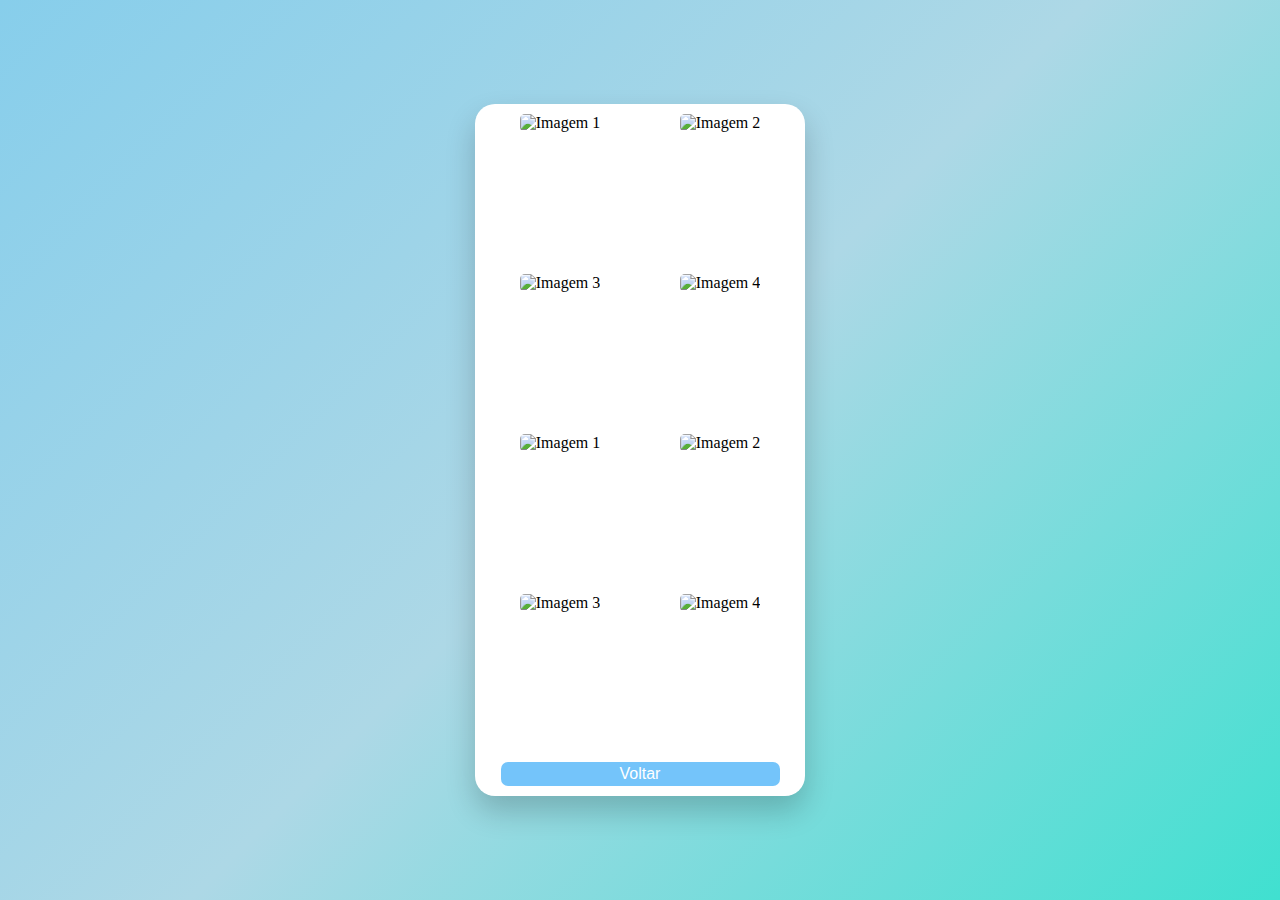
==== melhoresMomentos.html @ fa86fba0 "Add files via upload" ====
<!DOCTYPE html>
<html lang="pt-br">
<head>
    <meta charset="UTF-8">
    <meta name="viewport" content="width=device-width, initial-scale=1.0">
    <title>Projeto Haviny</title>
    <link rel="shortcut icon" href="icon.ico" type="image/x-icon">
    <link rel="stylesheet" href="style3.css">
</head>
<body>
    <div class="box">
        <div class="gallery">
            <div class="image"><img src="Imagens/1.jpeg" alt="Imagem 1"></div>
            <div class="image"><img src="Imagens/2.jpeg" alt="Imagem 2"></div>
            <div class="image"><img src="Imagens/3.jpeg" alt="Imagem 3"></div>
            <div class="image"><img src="Imagens/4.jpeg" alt="Imagem 4"></div>
            <div class="image"><img src="Imagens/5.jpeg" alt="Imagem 1"></div>
            <div class="image"><img src="Imagens/6.jpeg" alt="Imagem 2"></div>
            <div class="image"><img src="Imagens/7.jpeg" alt="Imagem 3"></div>
            <div class="image"><img src="Imagens/8.jpeg" alt="Imagem 4"></div>
    </div>
    <br>
    <button class="btn" onclick="location.href='index.html'">Voltar</button>
</div>
    
</body>
</html>
---- style3.css ----
@font-face {
    font-family: Love;
    src: url('./CuteLove.ttf');
}

body{
    margin: 0;
    padding: 0;
    height: 100vh;
    background: #ADD8E6;
    background: linear-gradient(135deg, #87CEEB 0%, #ADD8E6 50%, #40E0D0 100%);
    overflow: hidden;
}

.caixa{
    position: absolute;
    left: 50%;
    top: 50%;
    width: 90%;
    max-width: 500px;
    transform: translate(-50%,-50%);
    background-color: white;
    border-radius: 20px;
    text-align: center;
    box-shadow: 0 15px 30px rgba(0, 0, 0, 0.2);
}

.title{
    font-family:Love;
    font-weight: 100;
}

.btn{
    color: white;
    font-size: medium;
    background-color: rgb(116, 196, 250);
    border-color: rgba(255, 255, 255, 0);
    border-radius: 7px;
    width: 90%;
    transition: background-color ease-in 0.1s;
}

.btn:hover{
    background-color: rgb(141, 209, 255);
    cursor: pointer;
}

.subtitle{
    font-size:medium;
    font-family:'Lucida Sans', 'Lucida Sans Regular', 'Lucida Grande', 'Lucida Sans Unicode', Geneva, Verdana, sans-serif;
}

.data{
    font-family: 'Lucida Sans', 'Lucida Sans Regular', 'Lucida Grande', 'Lucida Sans Unicode', Geneva, Verdana, sans-serif;
    font-size: 13px;
}

.box{
    position: absolute;
    top: 50%;
    left: 50%;
    transform: translate(-50%,-50%);
    padding: 10px;
    background-color: white;
    border-radius: 20px;
    text-align: center;
    box-shadow: 0 15px 30px rgba(0, 0, 0, 0.2);
}

.gallery {
    display: grid;
    grid-template-columns: repeat(2, minmax(150px, 1fr));
    gap: 10px;
    width: 100%;
    max-width: 500px;
    

}

.image {
    width: 100%;
    height: 150px;
    overflow: hidden;/
}

.image img {
    width: 100%;
    height: 100%;
    object-fit: cover;
    border-radius: 5px;
}
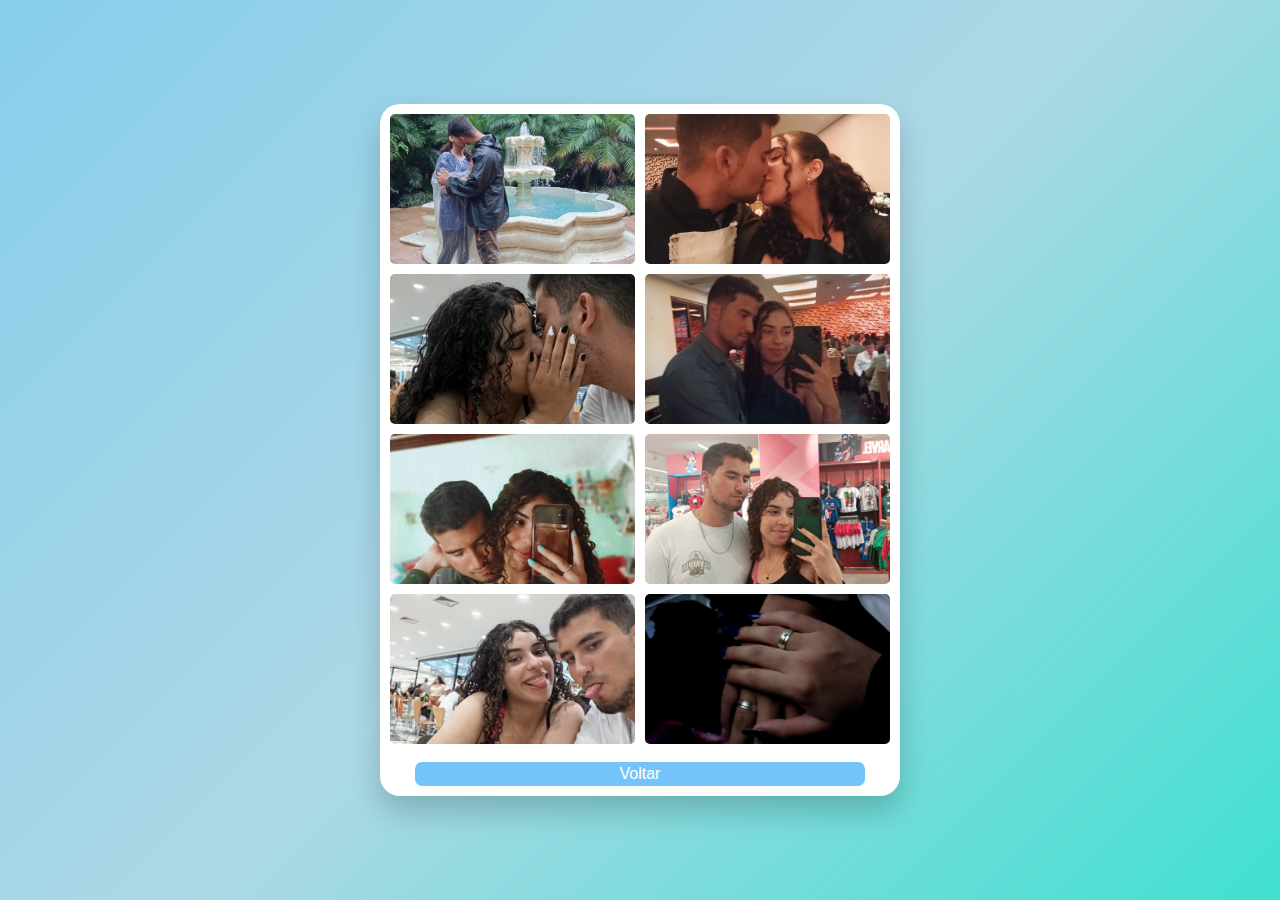
==== commit 1e092af0: "Update melhoresMomentos.html" ====
--- a/melhoresMomentos.html
+++ b/melhoresMomentos.html
@@ -3,7 +3,7 @@
 <head>
     <meta charset="UTF-8">
     <meta name="viewport" content="width=device-width, initial-scale=1.0">
-    <title>Projeto Haviny</title>
+    <title>Haviny e Nicolas</title>
     <link rel="shortcut icon" href="icon.ico" type="image/x-icon">
     <link rel="stylesheet" href="style3.css">
 </head>
@@ -24,4 +24,4 @@
 </div>
     
 </body>
-</html>+</html>
